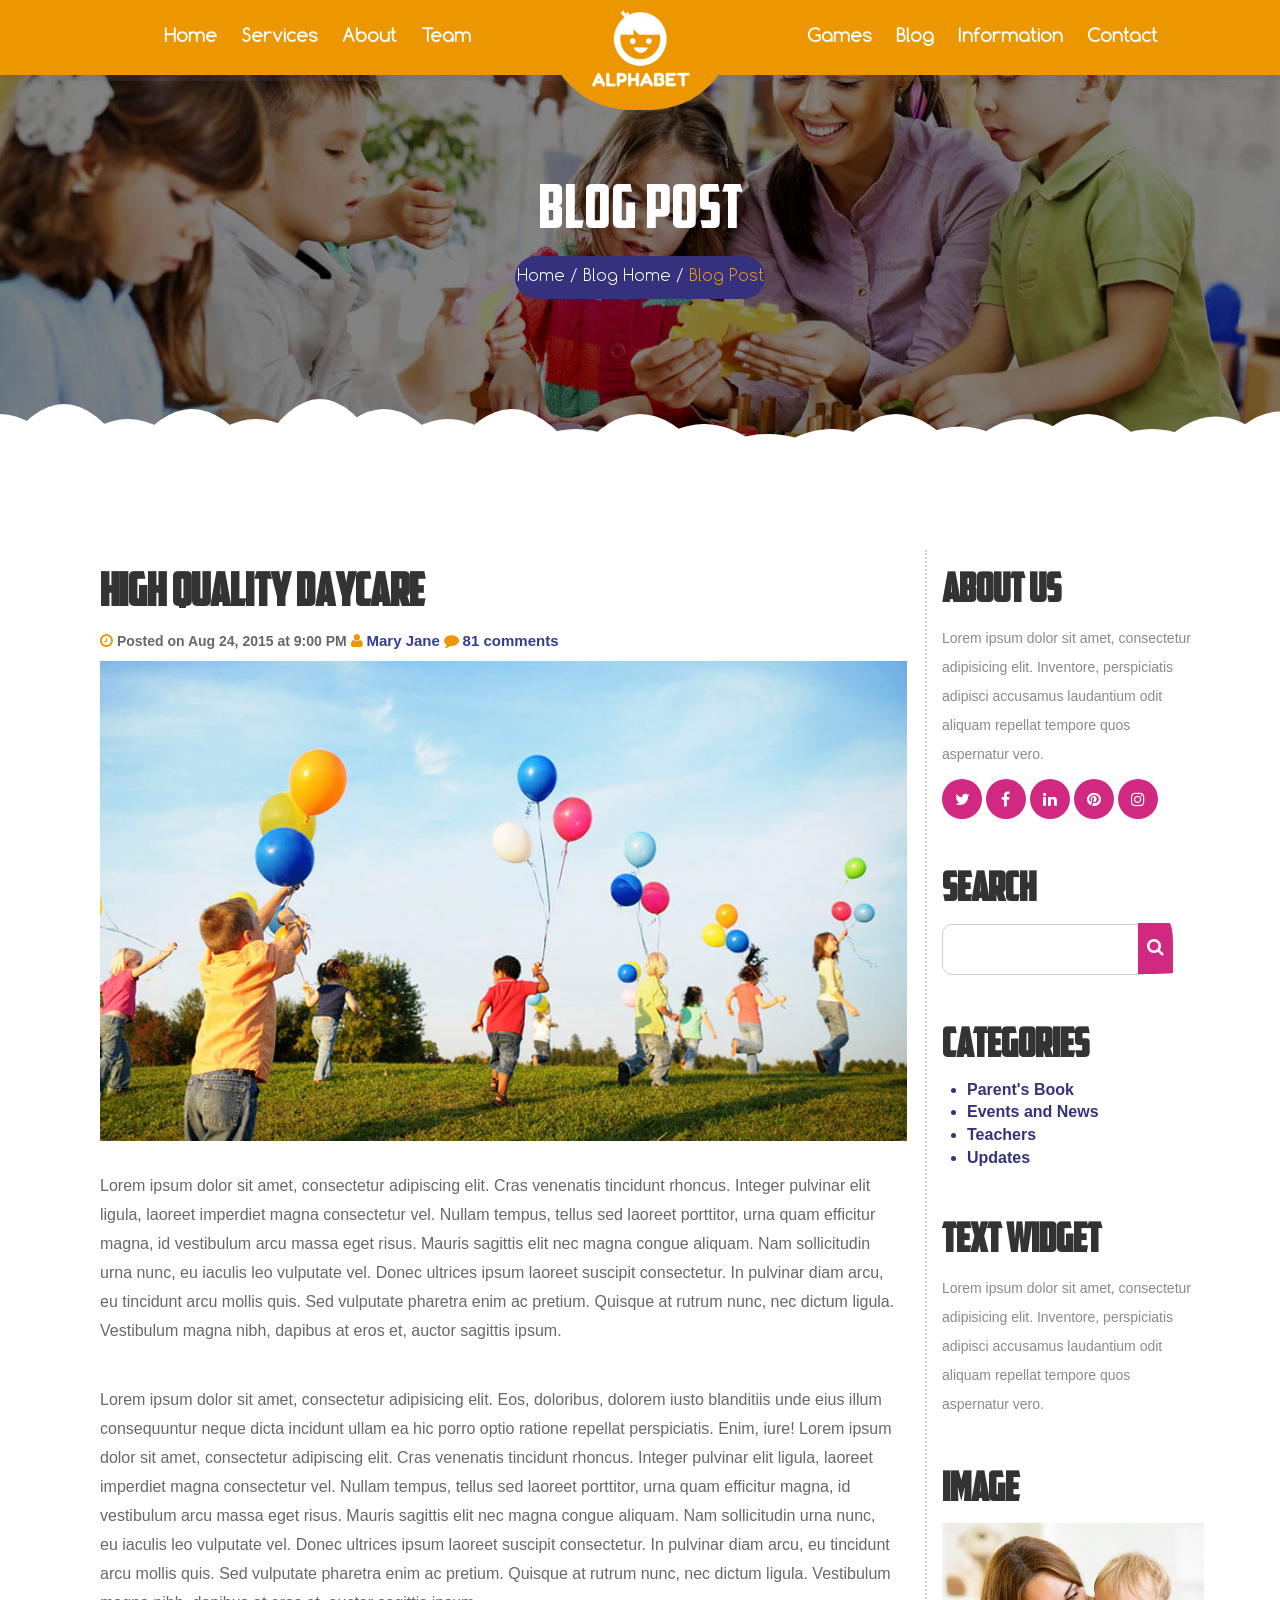
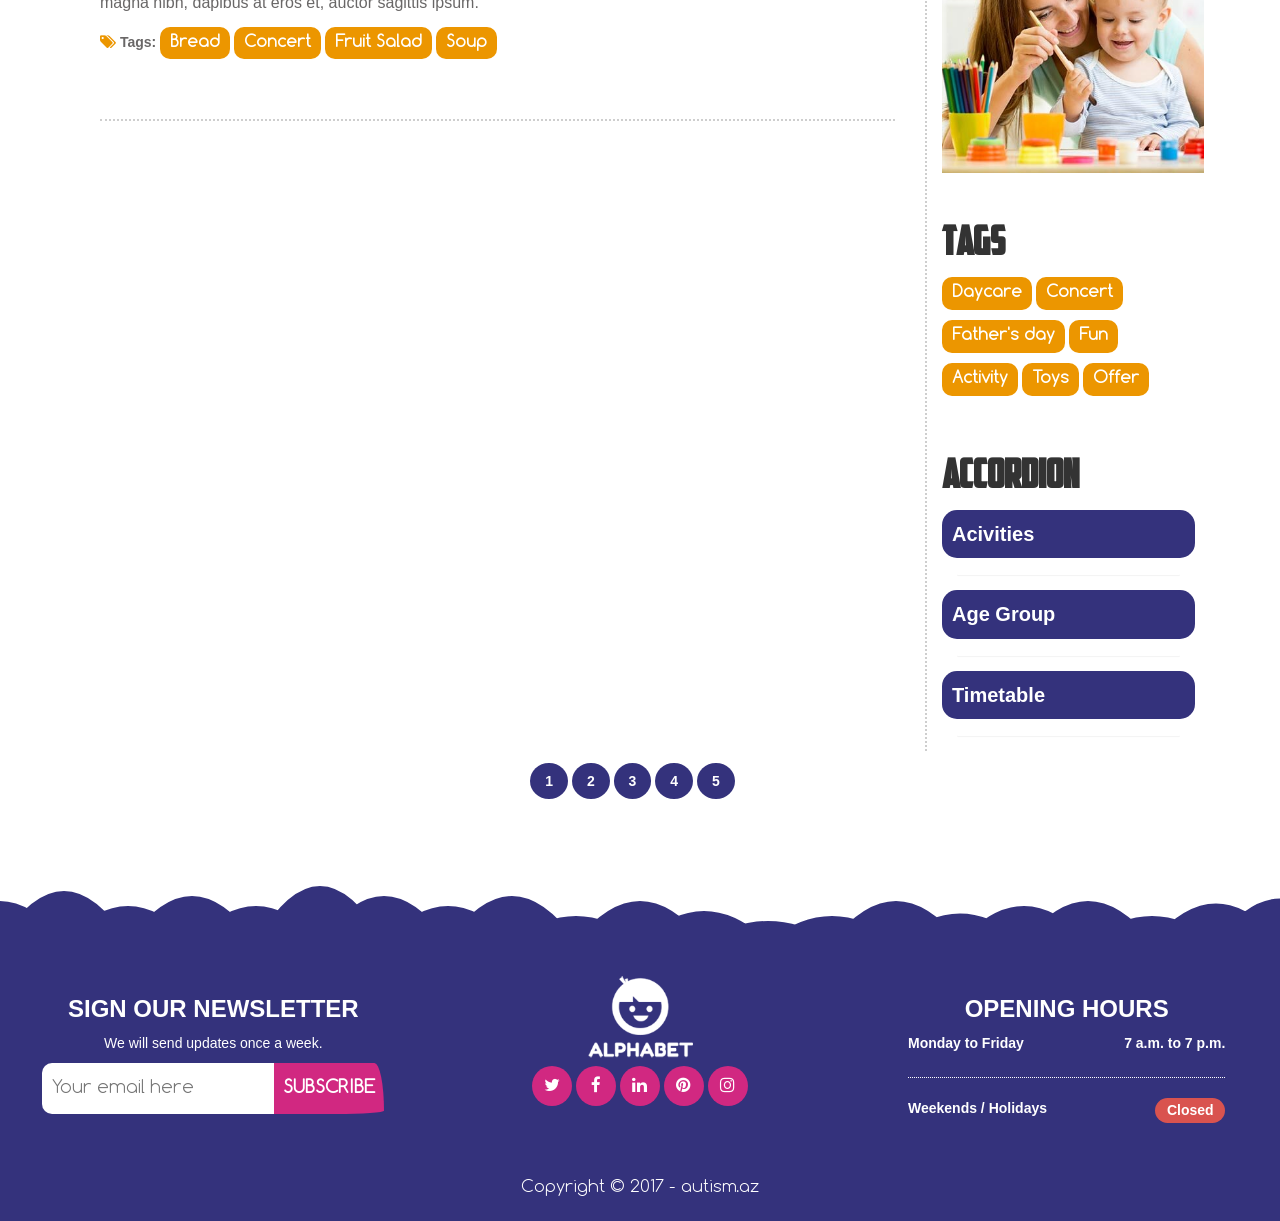
==== blogpost.html @ 1d31acf5 "1/8/2017 01:46" ====
<!DOCTYPE html>
<html>
<head>
	<meta charset="utf-8">
	<meta name="viewport" content="width=device-width, user-scalable=no, initial-scale=1.0">
	<title>Autism.az</title>


	<link rel="stylesheet" href="assets/vendor/bootstrap/css/bootstrap.css">
	<link rel="stylesheet" href="assets/vendor/awesome/css/font-awesome.css">
	<link rel="stylesheet" href="assets/css/style.css">
	<link rel="stylesheet" href="assets/css/bloghome.css">
	<link rel="stylesheet" href="assets/css/blogpost.css">
	<script src="assets/vendor/js/jquery-3.1.0.js"></script>
</head>
<body>
<div class="container-fluid">
	<div class="row">
		<section id="menu" class="col-md-12 col-sm-12 col-xs-12">
			<div class="container text-center">
				<ul class="float-left col-md-5">
					<li class="row">
						<li><a href="index.html">Home</a></li>
						<li><a href="#autism">Services</a></li>
						<li><a href="#about">About</a></li>
						<li><a href="#team">Team</a></li>
					</li>
				</ul>

				<div class="logo col-md-2 col-sm-2 col-xs-2 text-center">
					<div class="row">
						<img src="assets/images/logo2.png">
					</div>
				</div>

				<ul class="float-right col-md-5">
					<li class="row">
						<li><a href="#games">Games</a></li>
						<li><a href="#blog">Blog</a></li>
						<li><a href="#info">Information</a></li>
						<li><a href="#contact">Contact</a></li>
					</li>
				</ul>
				<i class="fa fa-bars"></i>
			</div>
			<div class="phoneMenu col-md-10 col-md-offset-1">
					<ul class="col-md-12">
						<li><a href="index.html">Home</a></li>
						<li><a href="#autism">Services</a></li>
						<li><a href="#about">About</a></li>
						<li><a href="#team">Team</a></li>
						<li><a href="#games">Games</a></li>
						<li><a href="#blog">Blog</a></li>
						<li><a href="#info">Information</a></li>
						<li><a href="#contact">Contact</a></li>
					</ul>
			</div>
		</section>


		<section id="banner" class="col-md-12 col-xs-12 col-sm-12">
			<div class="container">
				<h1>BLOG POST</h1>
				<div class="pages">
					<a href="">Home</a>
					<span> / </span>
					<a href="">Blog Home</a>
					<span> / </span>
					<p>Blog Post</p>
				</div>
			</div>
			<div class="row">
					<svg id="deco" xmlns="http://www.w3.org/2000/svg" version="1.1" width="100%" height="100" viewBox="0 0 100 100" preserveAspectRatio="none">
			            <path d="M-5 100 Q 0 20 5 100 Z
			               M0 100 Q 5 0 10 100
			               M5 100 Q 10 30 15 100
			               M10 100 Q 15 10 20 100
			               M15 100 Q 20 30 25 100
			               M20 100 Q 25 -10 30 100
			               M25 100 Q 30 10 35 100
			               M30 100 Q 35 30 40 100
			               M35 100 Q 40 10 45 100
			               M40 100 Q 45 50 50 100
			               M45 100 Q 50 20 55 100
			               M50 100 Q 55 40 60 100
			               M55 100 Q 60 60 65 100
			               M60 100 Q 65 50 70 100
			               M65 100 Q 70 20 75 100
			               M70 100 Q 75 45 80 100
			               M75 100 Q 80 30 85 100
			               M80 100 Q 85 20 90 100
			               M85 100 Q 90 50 95 100
			               M90 100 Q 95 25 100 100
			               M95 100 Q 100 15 105 100 Z">
			            </path>
			         </svg>
				</div>
		</section>

		<section id="blogs" class="col-md-12 col-sm-12 col-xs-12">
			<div class="container">
				<div class="col-md-9">

					<div class="col-md-12">
						<div class="blog">
							<h2>High Quality Daycare</h2>
							<i class="fa fa-clock-o"></i>
							<p>Posted on Aug 24, 2015 at 9:00 PM</p>

							<i class="fa fa-user"></i>
							<a href="" class="info"><b>Mary Jane</b></a>
											
							<i class="fa fa-comment"></i>
							<a href="" class="info"><b>81 comments</b></a>

							<img src="assets/images/content/bloghome/blogs/blogmain1.jpg" alt="">


							<p class="text">
									Lorem ipsum dolor sit amet, consectetur adipiscing elit. Cras venenatis tincidunt rhoncus. Integer pulvinar elit ligula, laoreet imperdiet magna consectetur vel. Nullam tempus, tellus sed laoreet porttitor, urna quam efficitur magna, id vestibulum arcu massa eget risus. Mauris sagittis elit nec magna congue aliquam. Nam sollicitudin urna nunc, eu iaculis leo vulputate vel. Donec ultrices ipsum laoreet suscipit consectetur. In pulvinar diam arcu, eu tincidunt arcu mollis quis. Sed vulputate pharetra enim ac pretium. Quisque at rutrum nunc, nec dictum ligula. Vestibulum magna nibh, dapibus at eros et, auctor sagittis ipsum.
							</p>


							<p class="text">Lorem ipsum dolor sit amet, consectetur adipisicing elit. Eos, doloribus, dolorem iusto blanditiis unde eius illum consequuntur neque dicta incidunt ullam ea hic porro optio ratione repellat perspiciatis. Enim, iure!

							Lorem ipsum dolor sit amet, consectetur adipiscing elit. Cras venenatis tincidunt rhoncus. Integer pulvinar elit ligula, laoreet imperdiet magna consectetur vel. Nullam tempus, tellus sed laoreet porttitor, urna quam efficitur magna, id vestibulum arcu massa eget risus. Mauris sagittis elit nec magna congue aliquam. Nam sollicitudin urna nunc, eu iaculis leo vulputate vel. Donec ultrices ipsum laoreet suscipit consectetur. In pulvinar diam arcu, eu tincidunt arcu mollis quis. Sed vulputate pharetra enim ac pretium. Quisque at rutrum nunc, nec dictum ligula. Vestibulum magna nibh, dapibus at eros et, auctor sagittis ipsum.</p>


							<i class="fa fa-tags"></i>
							<p>Tags:</p>

							<p class="tag">Bread</p>
							<p class="tag">Concert</p>
							<p class="tag">Fruit Salad</p>
							<p class="tag">Soup</p>
						</div>
					</div>
					
				</div>
				<div class="col-md-3">
					<div class="about">
						<h2>About us</h2>
						<p class="text">
							Lorem ipsum dolor sit amet, consectetur adipisicing elit. Inventore, perspiciatis adipisci accusamus laudantium odit aliquam repellat tempore quos aspernatur vero.
						</p>

						<i class="fa fa-twitter"></i>
		         		<i class="fa fa-facebook"></i>
		         		<i class="fa fa-linkedin"></i>
		         		<i class="fa fa-pinterest"></i>
		         		<i class="fa fa-instagram"></i>
					</div>


					<div class="search">
						<h2>Search</h2>
						<input type="text" class="textInput">
	         			<button class="subs"><b><i class="fa fa-search"></i></b></button>
					</div>


					<div class="categories">
						<h2>CATEGORIES</h2>
						<ul>
							<div class="row">
								<li>Parent's Book</li>
								<li>Events and News</li>
								<li>Teachers</li>
								<li>Updates</li>
							</div>
						</ul>
					</div>


					<div class="widget">
						<h2>TEXT WIDGET</h2>

						<p class="text">
							Lorem ipsum dolor sit amet, consectetur adipisicing elit. Inventore, perspiciatis adipisci accusamus laudantium odit aliquam repellat tempore quos aspernatur vero.
						</p>
					</div>


					<div class="image">
						<h2>IMAGE</h2>
						<img src="assets/images/content/bloghome/blogs/imgwidget.jpg" alt="">
					</div>


					<div class="tags">
						<h2>TAGS</h2>
						<p class="tag">Daycare</p>
						<p class="tag">Concert</p>
						<p class="tag">Father's day</p>
						<p class="tag">Fun</p>
						<p class="tag">Activity</p>
						<p class="tag">Toys</p>
						<p class="tag">Offer</p>
					</div>


					<div class="accordion">
						<h2>ACCORDION</h2>
						
						<div class="accordionItem">Acivities</div>
						<div class="panel">
							<p class="text">
								Fusce mollis imperdiet interdum donec eget metus auguen unc vel mauris ultricies, vest ibulum orci eget, viverra elit.
							</p>
						</div>


						<div class="accordionItem">Age Group</div>
						<div class="panel">
							<p class="text">
								Fusce mollis imperdiet interdum donec eget metus auguen unc vel mauris ultricies, vest ibulum orci eget, viverra elit.
							</p>
						</div>


						<div class="accordionItem">Timetable</div>
						<div class="panel">
							<p class="text">
								Fusce mollis imperdiet interdum donec eget metus auguen unc vel mauris ultricies, vest ibulum orci eget, viverra elit.
							</p>
						</div>
					</div>
				</div>
			</div>
		</section>

		<div class="pagination col-md-12 col-sm-12 col-xs-12">
			<span>1</span>
			<span>2</span>
			<span>3</span>
			<span>4</span>
			<span>5</span>
		</div>

		<section id="footer" class="col-md-12 col-sm-12 col-xs-12 text-center">
	         <div class="row">
		         	<svg id="deco-blog" xmlns="http://www.w3.org/2000/svg" version="1.1" width="100%" height="100" viewBox="0 0 100 100" preserveAspectRatio="none">
		            <path d="M-5 100 Q 0 20 5 100 Z
		               M0 100 Q 5 0 10 100
		               M5 100 Q 10 30 15 100
		               M10 100 Q 15 10 20 100
		               M15 100 Q 20 30 25 100
		               M20 100 Q 25 -10 30 100
		               M25 100 Q 30 10 35 100
		               M30 100 Q 35 30 40 100
		               M35 100 Q 40 10 45 100
		               M40 100 Q 45 50 50 100
		               M45 100 Q 50 20 55 100
		               M50 100 Q 55 40 60 100
		               M55 100 Q 60 60 65 100
		               M60 100 Q 65 50 70 100
		               M65 100 Q 70 20 75 100
		               M70 100 Q 75 45 80 100
		               M75 100 Q 80 30 85 100
		               M80 100 Q 85 20 90 100
		               M85 100 Q 90 50 95 100
		               M90 100 Q 95 25 100 100
		               M95 100 Q 100 15 105 100 Z">
		            </path>
		         </svg>
	         	<div class="email col-md-4 text-center">
	         		<h3>SIGN OUR NEWSLETTER</h3>
	         		<p>We will send updates once a week.</p>

	         		<input type="text" class="text" placeholder="Your email here">
	         		<button class="subs"><b>SUBSCRIBE</b></button>
	         	</div>
	         	<div class="sn col-md-4 text-center">
	         		<img src="assets/images/logo2.png" alt="">

	         		<br>

	         		<i class="fa fa-twitter"></i>
	         		<i class="fa fa-facebook"></i>
	         		<i class="fa fa-linkedin"></i>
	         		<i class="fa fa-pinterest"></i>
	         		<i class="fa fa-instagram"></i>
	         	</div>
	         	<div class="oh col-md-4 text-center">
	         		<h3>OPENING HOURS</h3>

	         		<div class="date">
	         			<p class="pull-left">Monday to Friday </p>
	         			<p class="pull-right">7 a.m. to 7 p.m.</p>
	         		</div>

					<br>

	         		<div class="date2">
	         			<p class="pull-left">Weekends / Holidays</p>
	         			<p class="pull-right closed">Closed</p>
	         		</div>
	         	</div>

	         	<span class="copyright">Copyright © 2017 - autism.az</span>
	        </div>
         </section>
	</div>
</div>
</body>
</html>
<script src="assets/js/slider.js"></script>
<script src="assets/js/menu.js"></script>
<script src="assets/js/accordion.js"></script>
---- assets/css/style.css ----
::selection{background:#EC9600;color:white}.heading{margin:auto;margin-top:70px;margin-bottom:70px;width:385px;height:115px;background:#D12881;border-radius:100%;box-sizing:border-box;color:white;text-align:center;display:block;transform:rotate(3deg)}.heading h2{margin:0;padding:0;display:inline-block;font-weight:800px;line-height:115px;font-size:46px;font-family:'American'}@media (max-width: 480px){.heading{width:270px;height:100px}.heading h2{margin-top:-10px;font-size:30px}}#menu{z-index:999;height:75px;background:#EC9600;box-shadow:6px 6px 0px rgba(103,102,102,0.2);position:fixed;font-weight:bold}#menu ul li{display:inline-block;font-size:18px;padding:0px 10px;margin:0;text-align:center;transition:all .2s ease}#menu ul li a{color:white;font-weight:600px;line-height:75px;font-family:'Comfortaa'}#menu ul li a:hover{text-decoration:none}#menu ul li:hover{background:#D12881;cursor:pointer}#menu .fa-bars{display:none;color:white;font-size:40px;padding-top:20px}#menu .float-left{float:left}#menu .float-right{float:right}#menu .phoneMenu{background:#EC9600;border-radius:20px;color:white;height:400px;overflow:auto;display:none}#menu .phoneMenu li{width:100%;text-align:center}#menu .logo{height:110px;border-radius:0px 0px 85px 85px;background:#EC9600;transition:all .2s ease}#menu .logo img{height:105px;padding:10px}#menu .logo:hover{background:#D12881;cursor:pointer}@media (max-width: 995px){#menu .logo{border-radius:0px 0px 0px 0px;float:left;background:none}#menu .logo img{height:85px}#menu .logo:hover{background:none}#menu .float-left,#menu .float-right{display:none}#menu .fa-bars{display:block;float:right;cursor:pointer}}#slider{height:650px;background:skyblue;transition:all .4s ease}#slider .slideImg{position:absolute;z-index:998}#slider .sun,#slider .bee{top:140px;left:500px}#slider .star,#slider .flower{top:440px;left:100px}#slider .bg{height:650px;width:100%;position:absolute;z-index:990}#slider .header-text{position:absolute;top:220px;box-shadow:3px 3px 0px rgba(103,102,102,0.1);left:100px;background:white;z-index:998;padding:20px;border-radius:225px 45px 325px 75px/15px 125px 35px 155px;border:3px solid #EC9600}#slider .header-text h1{font-size:60px;color:#34327C;font-weight:800;font-family:'American'}#slider .header-text .text{width:470px;height:auto;color:#9C9A9A;font-family:'Comfortaa';font-size:20px}#slider .header-text .contact{width:130px;color:white;margin:auto;cursor:pointer;border-radius:355px 45px 225px 75px/15px 225px 15px 255px;font-family:'Comfortaa';border:none;background:#D12881;font-size:20px;padding:10px;transition:all .2s ease}#slider .header-text .contact:hover{background:#EC9600}#slider .button{position:relative;z-index:998;height:40px;width:40px;border-radius:100%;background:white;color:#BBBBBB;font-size:25px;padding-top:3px;text-align:center;display:inline-block;margin:325px 10px}#slider .button:hover{color:black}#slider .circleset{position:relative;z-index:997}#slider .circleset .circle{width:15px;margin-top:610px;height:15px;background:white;border-radius:100%;display:inline-block}@media (max-width: 995px) and (min-width: 670px){#slider{height:500px}#slider .bg{height:500px}#slider .sun,#slider .bee,#slider .star,#slider .flower{opacity:0;height:0;width:0}#slider .button{margin-top:270px}#slider .circleset .circle{margin-top:470px}#slider .header-text{top:120px;left:50px}#slider .header-text h1{font-size:45px}#slider .header-text .text{font-size:16px}}@media (max-width: 995px) and (min-width: 480px){#slider{height:400px}#slider .bg{height:400px}#slider .sun,#slider .bee,#slider .star,#slider .flower{opacity:0;height:0;width:0}#slider .button{margin-top:210px}#slider .circleset .circle{margin-top:360px}#slider .header-text{top:120px;left:50px;padding:10px;width:80%;margin-top:100px;margin-left:15px}#slider .header-text h1{font-size:45px}#slider .header-text .text{display:none}#slider .header-text .contact{display:none}}@media (max-width: 480px){#slider{height:300px}#slider .bg{height:300px}#slider .sun,#slider .bee,#slider .star,#slider .flower{opacity:0;height:0;width:0}#slider .button{margin-top:155px}#slider .circleset .circle{margin-top:260px}#slider .header-text{left:50px;padding:none;width:80%;margin-top:-30px;height:50px}#slider .header-text h1{font-size:20px;margin-top:-7px}#slider .header-text .text{display:none}#slider .header-text .contact{display:none}}#autism{background:#F3F0CF}#autism .col-md-7 h3{font-family:'American';font-size:46px}#autism .col-md-7 p{font-family:'Comfortaa';font-size:16px;color:#7E6767}#autism img{max-height:400px}#autism .autism2{margin-top:20px;margin-bottom:100px}#autism .autism2 .content{border-radius:10px;background:white;transition:all .6s ease}#autism .autism2 .content:hover{transform:translateY(-20px);box-shadow:6px 6px 0px rgba(103,102,102,0.2)}#autism .autism2 .content:hover .heading2{background:#EC9600}#autism .autism2 .content img{box-shadow:6px 6px 0px rgba(103,102,102,0.2);max-height:300px;margin:auto}#autism .autism2 .content .heading2{height:65px;max-width:200px;color:white;text-align:center;font-family:'American';font-size:35px;border-radius:15px;background:#34327C;line-height:65px;margin:auto;transition:all .4s ease}#autism .autism2 .content .text{color:#7E6767;font-size:16px;font-family:'Comfortaa';padding:15px 15px;transition:all .4s ease}@media (max-width: 995px){#autism .col-md-5 img{margin:auto}}#visit{background:#59B2DC;overflow:hidden}#visit img{margin-top:55px;z-index:9;position:relative}#visit .col-md-5{z-index:9;background:white;border-radius:15px;box-shadow:6px 6px 0px rgba(103,102,102,0.2);padding:30px;margin-top:90px;margin-bottom:90px}#visit .col-md-5 h2{font-family:'American';font-size:46px}#visit .col-md-5 .text{color:#7E6767;font-size:16px;font-family:'Comfortaa'}#visit .col-md-5 .contactButton{color:white;border-radius:355px 45px 225px 75px/15px 225px 15px 255px;font-family:'Comfortaa';border:none;background:#D12881;font-size:20px;padding:10px;transition:all .2s ease}#visit .col-md-5 .contactButton:hover{background:#EC9600}#visit .cloudSet{transform:translateX(-1000px);animation:cloud 60s linear 0s infinite normal;z-index:5}#visit .cloudSet .cloud{width:150px;z-index:0}#visit .cloudSet .cloud img{height:150px;position:absolute;z-index:0}@keyframes cloud{100%{transform:translateX(1000px)}}@media (max-width: 995px){#visit img{display:none}}#about{margin-bottom:120px}#about .button{background:#D12881;color:white;font-size:35px;margin-top:120px;display:inline-block;min-width:55px;z-index:99;transition:all .2s ease}#about .button:hover{background:#EC9600;cursor:pointer}#about .prev{float:left;margin-left:-17px;border-radius:0px 50px 50px 0px;box-shadow:6px 6px 0px rgba(103,102,102,0.2)}#about .next{float:right;z-index:90;margin-right:-17px;border-radius:50px 0px 0px 50px;box-shadow:6px 6px 0px rgba(103,102,102,0.2)}#about .col-md-7 h3{font-family:'American';font-size:46px}#about .col-md-7 p{font-family:'Comfortaa';font-size:16px;color:#7E6767}#about .col-md-5{background:url("../images/content/aboutBg.png")}#about .col-md-5 img{max-height:380px;border-radius:100%;border:10px solid #34327C;margin:auto;margin-top:30px;overflow:hidden}#about .col-md-5 .circle{width:12px;height:12px;border-radius:100%;background:#D12881;border:2px solid #CECECE;display:inline-block;margin-top:10px;transition:all .3s ease}#about .col-md-5 .circle:hover{transform:scale(1.3);cursor:pointer;border:none}#about .features i{color:#D12881;font-size:70px;transition:all .3s ease}#about .features i:hover{color:#EC9600}#about .features h3{font-family:'American';font-size:30px}#about .features .text{color:#696767;font-size:16px}#about .parents{margin-top:50px;background:url("../images/content/paperBg.png");border-radius:50px;border:2px dashed #CECECE;height:500px;z-index:97}#about .parents h3{font-family:'American';font-size:46px;margin-top:30px}#about .parents .pull-right{margin-top:-327px}#about .parents .col-md-6{z-index:89}#about .parents .col-md-6 .col-md-10 img{margin-top:20px;display:inline-block;height:140px;border-radius:100%;box-shadow:6px 6px 0px rgba(103,102,102,0.2)}#about .parents .col-md-6 .col-md-10 p{margin-top:20px;font-family:'Comfortaa';font-size:16px;color:#7E6767}#about .parents .col-md-6 .col-md-10 i,#about .parents .col-md-6 .col-md-10 span{color:#4B498A;margin-top:10px}@media (max-width: 995px){#about .col-md-5{background:none}}#team{background:#F3F0CF}#team .staff img{border-radius:225px 45px 325px 75px/15px 125px 35px 155px;box-shadow:6px 6px 0px rgba(103,102,102,0.2);max-height:340px}#team .staff h2{margin-top:-10px;font-family:'American';font-size:45px;font-weight:600}#team .staff .text{color:#7A6767;line-height:29px;font-family:'Comfortaa';font-size:16px}#team .team{margin-top:40px}#team .mate{display:inline-block}#team .mate:hover .mateFrame{border:10px solid #34327C}#team .mate:hover .heading2{background:#34327C}#team .col-md-12{margin-bottom:90px;border-radius:20px;background:white}#team .col-md-12 .mateFrame{width:230px;height:230px;margin-bottom:35px;margin-top:40px;margin-left:50px;display:inline-block;background:white;border:10px solid #EC9600;border-radius:100%;overflow:hidden;transition:all .3s ease;box-shadow:6px 6px 0px rgba(103,102,102,0.2)}#team .col-md-12 .mateFrame img{height:auto;padding:10px;border-radius:100%}#team .col-md-12 .heading2{display:inline-block;border-radius:15px;background:#EC9600;color:white;padding:10px 10px;position:absolute;margin-top:-108px;margin-left:-40px;z-index:900;transition:all .3s ease}#team .col-md-12 .heading2 p{display:inline-block;font-size:24px;font-family:'American'}#team .col-md-12 .heading2 span{display:block;margin-top:-15px}@media (max-width: 995px){#team .staff .col-md-7{margin-top:50px}#team .col-md-12 .mateFrame{margin-left:0}}#activities{margin-bottom:100px;background-image:url("../images/content/activityBg.png");background-position:center left,center right;background-repeat:no-repeat}#activities .activityPanel{background:#F3F0CF;border-radius:20px}#activities .activityPanel img{height:410px;height:410px;margin:30px;margin-left:15px;border-radius:100%;box-shadow:6px 6px 0px rgba(103,102,102,0.2)}#activities .activityPanel h2{font-weight:600;font-family:'American';font-size:50px}#games{background:#F3F0CF}#games .img{width:335px;display:inline-block;border-radius:100%;border:none;overflow:hidden;transition:all .2s ease;cursor:pointer}#games .img img{max-height:335px;border:10px solid transparent}#games .img img:hover{border:10px solid #34327C}#blog{background:url("../images/content/bbg.png") center repeat-x}#blog .blog-panel{background:#F3F0CF;border-radius:30px;margin-bottom:100px}#blog .blog-panel .button{background:#D12881;position:absolute;color:white;font-size:35px;margin-top:350px;display:inline-block;min-width:55px;z-index:99;transition:all .2s ease}#blog .blog-panel .button:hover{background:#EC9600;cursor:pointer}#blog .blog-panel .prev{left:0;border-radius:0px 50px 50px 0px;box-shadow:6px 6px 0px rgba(103,102,102,0.2)}#blog .blog-panel .next{right:0;z-index:90;border-radius:50px 0px 0px 50px;box-shadow:6px 6px 0px rgba(103,102,102,0.2)}#blog .blog-panel .circle{width:12px;height:12px;border-radius:100%;margin-bottom:40px;background:#D12881;border:2px solid #CECECE;display:inline-block;transition:all .3s ease}#blog .blog-panel .circle:hover{transform:scale(1.3);cursor:pointer;border:none}#blog .blog-panel .bPanel{height:560px;margin-top:30px;margin-bottom:50px;padding:30px}#blog .blog-panel .bPanel .bCard{height:560px;border-radius:30px;overflow:hidden;background:white}#blog .blog-panel .bPanel .bCard img{height:185px}#blog .blog-panel .bPanel .bCard .bText{text-align:center}#blog .blog-panel .bPanel .bCard .bText h3{font-family:'American';color:#34327C;text-decoration:none;font-size:35px;font-weight:600}#blog .blog-panel .bPanel .bCard .bText h3:hover{text-decoration:none;color:#D12881}#blog .blog-panel .bPanel .bCard .bText .fa{color:#EC9600;font-size:15px}#blog .blog-panel .bPanel .bCard .bText .info{font-size:15px;text-decoration:none;transition:all .3s ease}#blog .blog-panel .bPanel .bCard .bText .info:hover{color:#D12881}#blog .blog-panel .bPanel .bCard .bText span{color:#858383;font-family:'Comfortaa';font-size:15px}#blog .blog-panel .bPanel .bCard .bText p{padding:17px;color:#7A7878;font-family:'Comfortaa';font-size:16px}#blog .blog-panel .bPanel .bCard .contact{width:111px;color:white;margin:auto;cursor:pointer;border-radius:355px 45px 225px 75px/15px 225px 15px 255px;font-family:'Comfortaa';border:none;background:#D12881;font-size:17px;padding:10px;transition:all .2s ease}#blog .blog-panel .bPanel .bCard .contact:hover{background:#EC9600}@media (max-width: 995px){#blog .bCard{position:relative}}#info{background:url("../images/content/info.jpg") fixed;background-size:cover;border-top:10px solid #34327C;border-bottom:10px solid #34327C}#info .infoPanel{background:white;margin-top:90px;margin-bottom:90px;border-radius:15px;box-shadow:6px 6px 0px rgba(103,102,102,0.2);padding:30px;float:right}#info .infoPanel h2{font-family:'American';font-size:46px}#info .infoPanel .text{color:#7E6767;font-size:16px;font-family:'Comfortaa'}#info .infoPanel .contact{color:white;width:130px;margin:auto;border-radius:355px 45px 225px 75px/15px 225px 15px 255px;font-family:'Comfortaa';border:none;background:#D12881;font-size:17px;cursor:pointer;padding:10px;margin-top:24px;transition:all .2s ease}#info .infoPanel .contact:hover{background:#EC9600}#contact{background:#F3F0CF;padding-bottom:70px}#contact h3{font-size:40px;font-family:'American';font-weight:600;margin-bottom:10px}#contact .col-md-5 a{font-size:18px;font-family:'Comfortaa';color:#34327C;display:inline-block;margin-bottom:10px;text-decoration:none}#contact .col-md-5 .phone{font-size:18px;font-family:'Comfortaa';display:inline-block;margin-left:10px}#contact .col-md-5 .phone i{color:#34327C}#contact .col-md-5 p{margin-bottom:15px}#contact .col-md-5 iframe{width:385px;height:340px;border:none;border-radius:30px}#contact .col-md-7 .text{width:100%;margin-top:10px;height:50px;border-radius:10px;box-shadow:6px 6px 0px rgba(103,102,102,0.2);border:none;font-family:'Comfortaa';font-size:16px;padding:20px}#contact .col-md-7 textarea{width:100%;margin-top:10px;border-radius:10px;box-shadow:6px 6px 0px rgba(103,102,102,0.2);border:none;font-family:'Comfortaa';font-size:16px;padding:20px}#contact .col-md-7 .send{color:white;width:130px;margin:auto;border-radius:355px 45px 225px 75px/15px 225px 15px 255px;font-family:'Comfortaa';border:none;float:left;background:#D12881;font-size:17px;cursor:pointer;padding:10px;margin-top:10px;transition:all .2s ease}#contact .col-md-7 .send:hover{background:#EC9600}@media (max-width: 995px){#contact .col-md-5 iframe{width:100%;border-radius:none}}#footer{background:#34327C}#footer .copyright{color:white;font-size:17px;font-family:'Comfortaa';padding-bottom:20px;display:block}#footer .col-md-4{height:200px;margin-top:30px}#footer .email{color:white}#footer .email h3{font-weight:600}#footer .email .text{width:60%;border-radius:10px 0px 0px 10px;padding:10px;font-size:18px;font-family:'Comfortaa';height:51px;border:none;z-index:2}#footer .email .subs{border-radius:355px 45px 225px 75px/0px 225px 15px 0;background:#D12881;color:white;border:none;z-index:-1;height:51px;font-size:18px;padding:9px;margin-left:-10px;font-family:'Comfortaa'}#footer .email .subs:hover{background:#EC9600}#footer .sn img{height:90px}#footer .sn i{width:40px;height:40px;border-radius:100%;background:#D12881;color:white;padding:10px;font-size:17px;transition:all .4s ease}#footer .sn i:hover{background:#EC9600;cursor:pointer}#footer .oh h3{font-weight:600;color:white}#footer .oh .date{color:white;height:45px;border-bottom:1px dotted white;width:80%;margin-left:10%}#footer .oh .date p{font-weight:600;display:inline-block}#footer .oh .date2{color:white;width:80%;margin-left:10%}#footer .oh .date2 p{font-weight:600;display:inline-block}#footer .oh .date2 .closed{width:70px;height:25px;border-radius:15px;padding:2px;background:#D9534F}@font-face{font-family:'American';src:url("../vendor/fonts/AmericanCaptain.eot");src:url("../vendor/fonts/AmericanCaptain.eot?#iefix") format("embedded-opentype"),url("../vendor/fonts/AmericanCaptain.woff") format("woff"),url("../vendor/fonts/AmericanCaptain.ttf") format("truetype");font-weight:normal;font-style:normal}@font-face{font-family:'Comfortaa';src:url("../vendor/fonts/Comfortaa-Light.eot");src:url("../vendor/fonts/Comfortaa-Light.eot?#iefix") format("embedded-opentype"),url("../vendor/fonts/Comfortaa-Light.woff") format("woff"),url("../vendor/fonts/Comfortaa-Light.ttf") format("truetype");font-weight:300;font-style:normal}#deco-clouds{fill:#34327C;background:#F3F0CF;border:none}@media (max-width: 995px){svg{display:none}}
/*# sourceMappingURL=style.css.map */
---- assets/css/bloghome.css ----
#banner{background:url("../images/content/bloghome/banner.jpg");background-size:cover;height:450px}#banner h1{font-weight:600px;color:white;text-align:center;font-family:'American';margin-top:180px;font-size:60px}#banner .pages{text-align:center;background:#34327C;font-family:'Comfortaa';max-width:250px;border-radius:25px;margin:auto;font-size:16px}#banner .pages a{display:inline-block;padding-top:10px;color:white;transition:all .4s ease}#banner .pages a:hover{color:#C72C7E;text-decoration:none}#banner .pages p{display:inline-block;color:#EC921F}#banner .pages span{color:white}#banner #deco{fill:white;background:transparent;border:none;margin-top:55px}#blogs .col-md-9{margin-top:100px}#blogs .col-md-9 .col-md-12:first-child{margin-top:0}#blogs .col-md-9 .col-md-12:last-child{border-bottom:none}#blogs .col-md-9 .col-md-12{border-bottom:2px dotted #CECECE;margin-top:50px}#blogs .col-md-9 .effect{background:#D12881;overflow:hidden}#blogs .col-md-9 .effect img{transition:opacity .7s , transform 2.5s}#blogs .col-md-9 img{height:355px}#blogs .col-md-9 .icon{border-radius:0px 0px 50px 0px;max-width:130px;background:#EC9600;color:white;text-align:center;padding:20px;position:absolute;left:15px;top:0}#blogs .col-md-9 .icon i{color:white;font-size:45px}#blogs .col-md-9 .icon p{margin-top:10px}#blogs .col-md-9 h2{font-family:'American';color:#34327C;font-size:50px;font-weight:600;transition:all .4s ease}#blogs .col-md-9 h2:hover{color:#D12881;cursor:pointer}#blogs .col-md-9 i{color:#EC9600;font-size:15px}#blogs .col-md-9 a{color:#343E90;text-decoration:none;transition:all .4s ease;font-size:15px}#blogs .col-md-9 a:hover{color:#D12881;text-decoration:none}#blogs .col-md-9 .text{color:#696767;font-size:16px;margin-top:30px;line-height:29px}#blogs .col-md-9 .contact{width:130px;color:white;margin:auto;cursor:pointer;border-radius:355px 45px 225px 75px/15px 225px 15px 255px;font-family:'Comfortaa';border:none;background:#D12881;font-size:18px;padding:10px;margin-bottom:50px;transition:all .2s ease}#blogs .col-md-9 .contact:hover{background:#EC9600}#blogs .col-md-3{border-left:2px dotted #CECECE;margin-top:100px}#blogs .col-md-3 h2{font-weight:600;font-family:'American';font-size:40px}#blogs .col-md-3 .text{color:#8B8A8A;line-height:29px}#blogs .col-md-3 .about i{width:40px;height:40px;border-radius:100%;background:#D12881;color:white;padding:12px;text-align:center;font-size:16px;transition:all .4s ease}#blogs .col-md-3 .about i:hover{background:#EC9600;cursor:pointer}#blogs .col-md-3 .search{margin-top:50px}#blogs .col-md-3 .search .textInput{width:80%;border-radius:10px 0px 0px 10px;padding:10px;font-family:'Comfortaa';height:51px;border:none;border:1px solid #CECECE;z-index:2}#blogs .col-md-3 .search .subs{border-radius:355px 45px 225px 75px/0px 225px 15px 0;background:#D12881;color:white;border:none;z-index:-1;height:51px;font-size:18px;padding:9px;margin-left:-10px;font-family:'Comfortaa'}#blogs .col-md-3 .search .subs:hover{background:#EC9600}#blogs .col-md-3 .categories{margin-top:50px}#blogs .col-md-3 .categories ul{font-size:16px;color:#34327C}#blogs .col-md-3 .categories ul li{transition:all .4s ease;font-weight:bold}#blogs .col-md-3 .categories ul li:hover{color:#D12881;cursor:pointer}#blogs .col-md-3 .widget{margin-top:50px}#blogs .col-md-3 .image{margin-top:50px}#blogs .col-md-3 .image img{max-height:250px}#blogs .col-md-3 .tags{margin-top:50px}#blogs .col-md-3 .tags .tag{background:#EC9600;color:white;font-weight:bold;font-family:'Comfortaa';font-size:16px;padding:5px 10px;display:inline-block;border-radius:10px;transition:all .3s ease}#blogs .col-md-3 .tags .tag:hover{background:#D12881;cursor:pointer}#blogs .col-md-3 .accordion{margin-top:50px}#blogs .col-md-3 .accordion .accordionItem{background:#34327C;color:white;font-size:20px;margin-top:10px;border-radius:15px;padding:10px;font-weight:bold;transition:all .4s ease}#blogs .col-md-3 .accordion .accordionItem:hover{background:#EC9600;cursor:pointer}#blogs .col-md-3 .accordion .panel{margin:15px}#blogs .col-md-3 .accordion .panel .text{display:none}.pagination{text-align:center;margin-bottom:50px}.pagination span{border-radius:100%;background:#34327C;color:white;font-weight:bold;padding:10px 15px;text-align:center}.pagination span:hover{background:#D12881;cursor:pointer}@media (max-width: 995px){#blogs .col-md-3{border-left:none}#blogs .col-md-9{border:none}#blogs .col-md-9 .icon{display:none}#blogs .col-md-9 .col-md-12{border:none;margin-bottom:100px}#blogs .col-md-9 .col-md-12 img{height:auto;display:block;vertical-align:middle;max-width:100%}}@media (max-width: 500px){#blogs .col-md-9 .col-md-12 h2{text-align:center}}#deco-blog{fill:#34327C;background:white;border:none}
/*# sourceMappingURL=bloghome.css.map */
---- assets/css/blogpost.css ----
#blogs .col-md-9 .blog{border-bottom:2px dotted #CECECE;padding-bottom:50px}#blogs .col-md-9 .blog h2{font-family:'American';font-weight:600;font-size:45px;color:#333333}#blogs .col-md-9 .blog p{font-weight:bold;display:inline-block;color:#696767}#blogs .col-md-9 .blog img{height:480px}#blogs .col-md-9 .blog .text{font-weight:normal}#blogs .col-md-9 .blog .tag{background:#EC9600;color:white;font-weight:bold;font-family:'Comfortaa';font-size:16px;padding:5px 10px;display:inline-block;border-radius:10px;transition:all .3s ease}#blogs .col-md-9 .blog .tag:hover{background:#D12881;cursor:pointer}
/*# sourceMappingURL=blogpost.css.map */
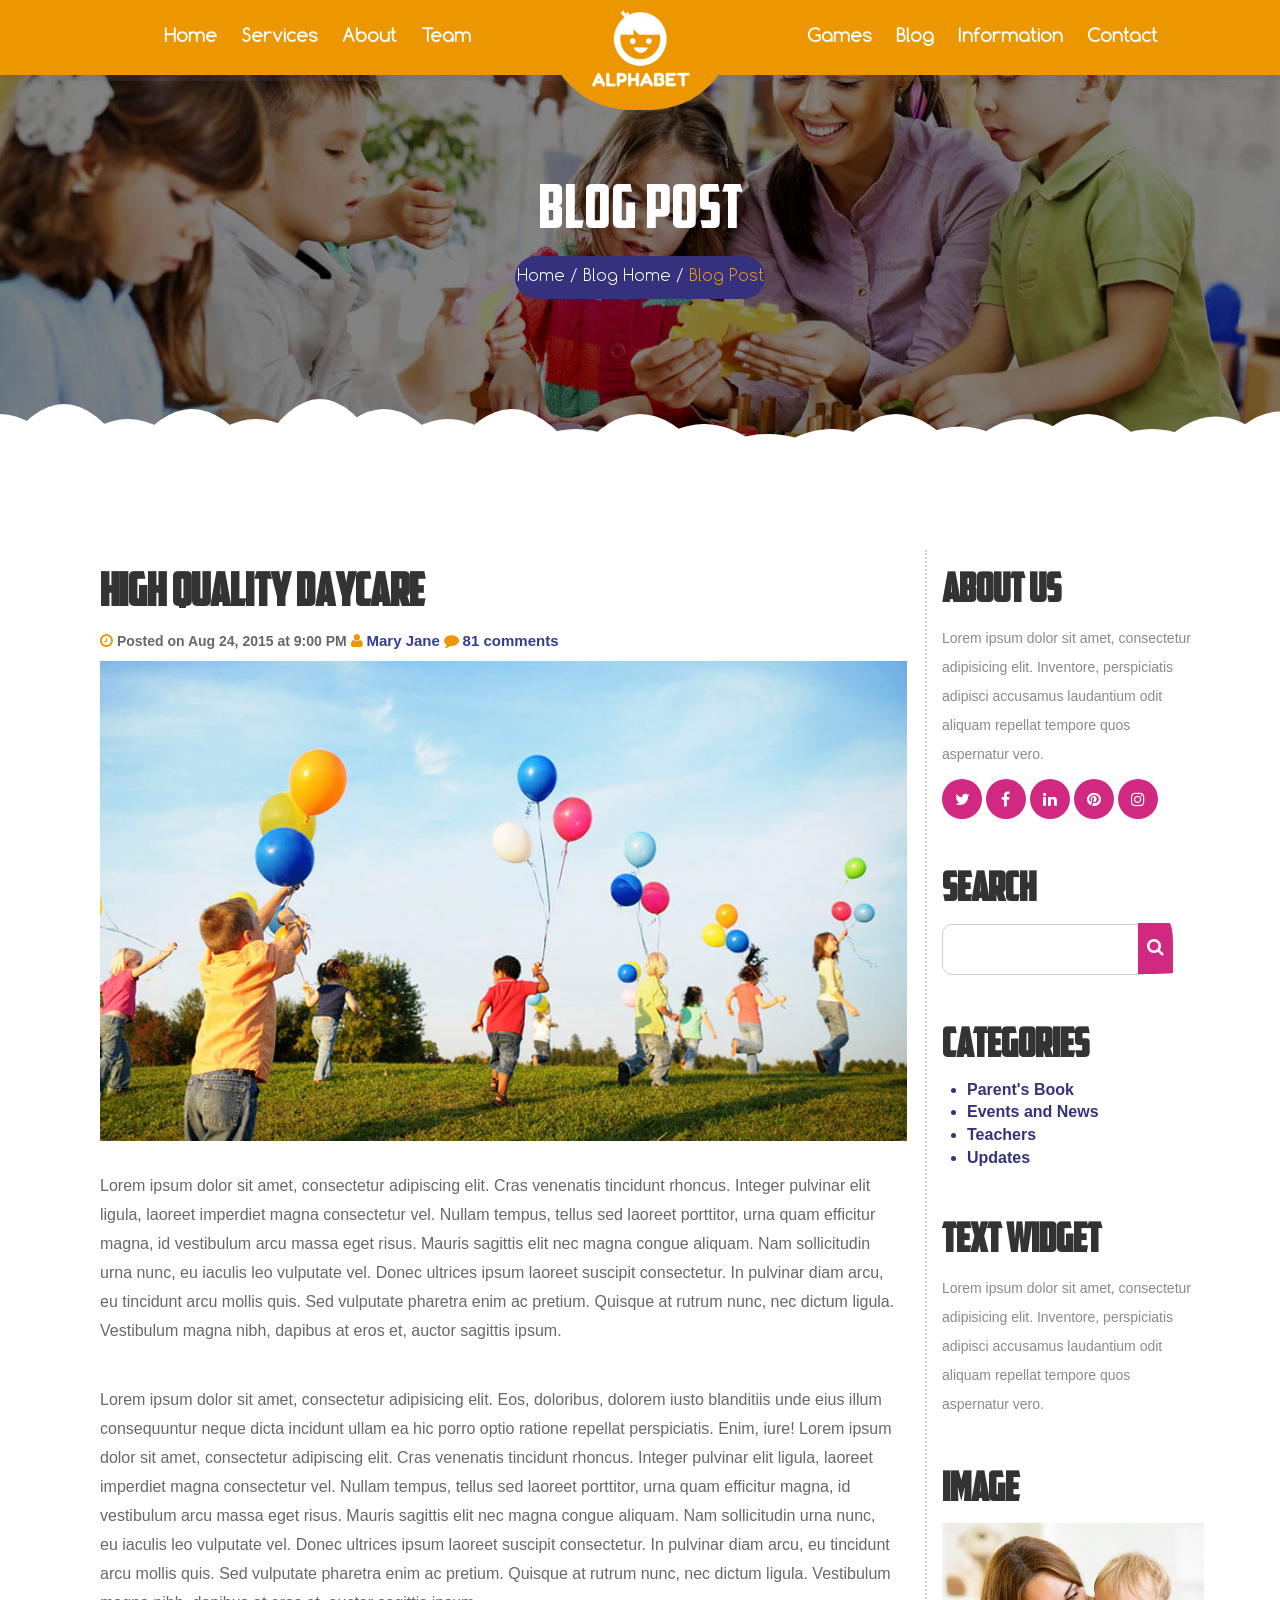
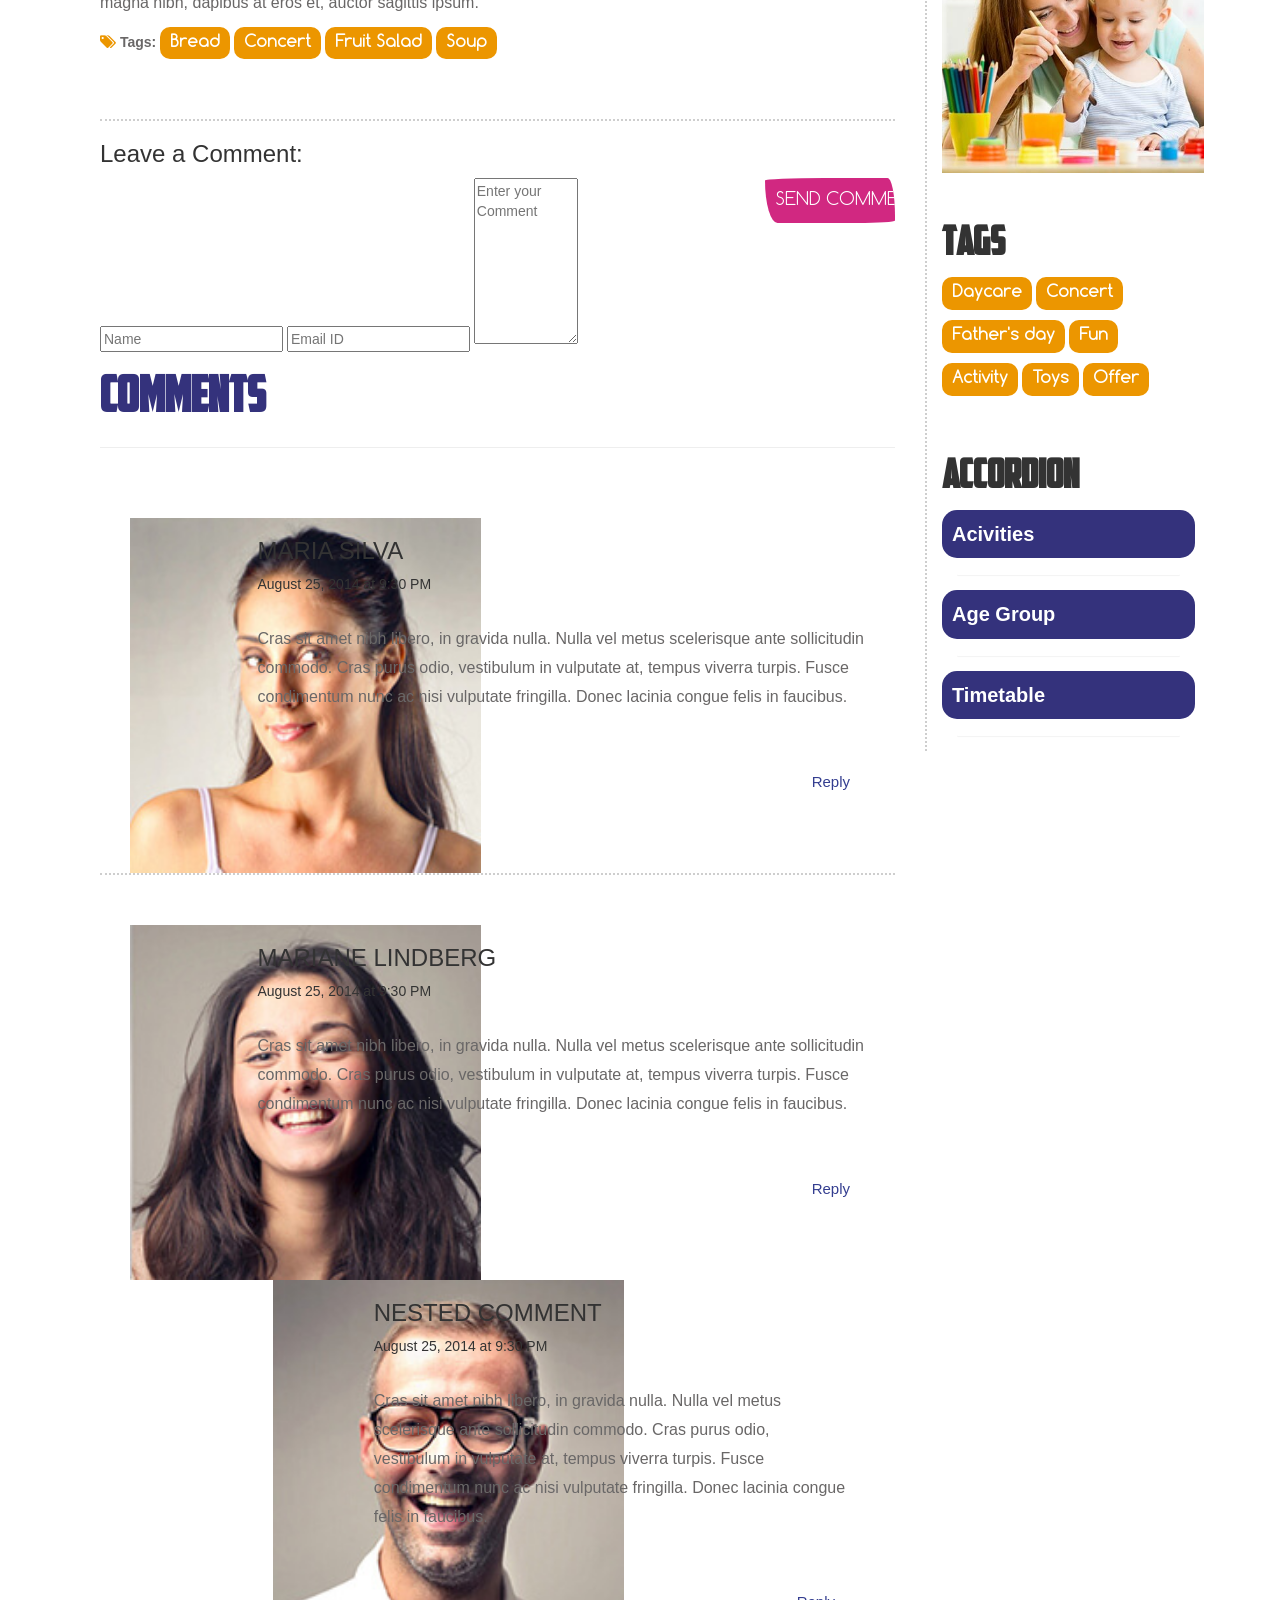
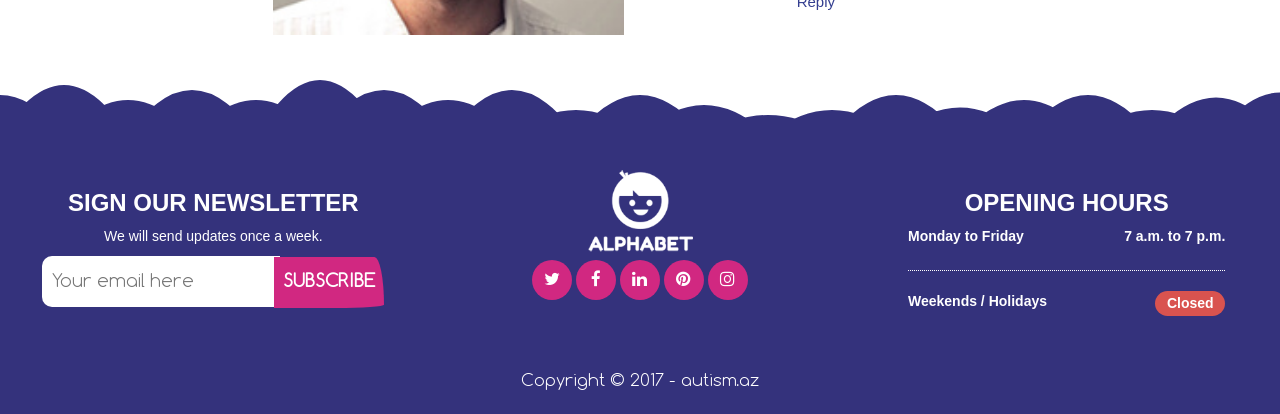
==== commit 5b0bfcaa: "1/8/2017 12:45" ====
--- a/blogpost.html
+++ b/blogpost.html
@@ -134,6 +134,79 @@
 							<p class="tag">Fruit Salad</p>
 							<p class="tag">Soup</p>
 						</div>
+
+
+						<div class="leaveComment">
+							<h3>Leave a Comment:</h3>
+							<form action="">
+								<input type="text" placeholder="Name">
+								<input type="text" placeholder="Email ID">
+								<textarea cols="10" rows="8" placeholder="Enter your Comment"></textarea>
+								<input type="submit" class="pull-right contact" value="SEND COMMENT">
+							</form>
+						</div>
+
+
+						<div class="comments">
+							<h2>COMMENTS</h2>
+							<hr>
+
+							<div class="commentBox col-md-12">
+								<div class="col-md-2">
+									<img src="assets/images/content/avatars/comment1.jpg" alt="">
+								</div>
+								
+								<div class="col-md-10">
+									<h3>MARIA SILVA</h3>
+									<p class="time">August 25, 2014 at 9:30 PM</p>
+									<p class="text">
+										Cras sit amet nibh libero, in gravida nulla. Nulla vel metus scelerisque ante sollicitudin commodo. Cras purus odio, vestibulum in vulputate at, tempus viverra turpis. Fusce condimentum nunc ac nisi vulputate fringilla. Donec lacinia congue felis in faucibus.
+									</p>
+
+									<div class="col-md-12">
+										<a href="" class="reply pull-right">Reply</a>
+									</div>
+								</div>
+							</div>
+
+
+
+							<div class="commentBox col-md-12 col-ms-12 col-xs-12">
+								<div class="col-md-2">
+									<img src="assets/images/content/avatars/comment2.jpg" alt="">
+								</div>
+								
+								<div class="col-md-10">
+									<h3>MARIANE LINDBERG</h3>
+									<p class="time">August 25, 2014 at 9:30 PM</p>
+									<p class="text">
+										Cras sit amet nibh libero, in gravida nulla. Nulla vel metus scelerisque ante sollicitudin commodo. Cras purus odio, vestibulum in vulputate at, tempus viverra turpis. Fusce condimentum nunc ac nisi vulputate fringilla. Donec lacinia congue felis in faucibus.
+									</p>
+
+									<div class="col-md-12">
+										<a href="" class="reply pull-right">Reply</a>
+									</div>
+								</div>
+
+								<div class="nestedComment col-md-10 col-md-offset-2 commentBox">
+									<div class="col-md-2">
+										<img src="assets/images/content/avatars/comment3.jpg" alt="">
+									</div>
+									
+									<div class="col-md-10">
+										<h3>NESTED COMMENT</h3>
+										<p class="time">August 25, 2014 at 9:30 PM</p>
+										<p class="text">
+											Cras sit amet nibh libero, in gravida nulla. Nulla vel metus scelerisque ante sollicitudin commodo. Cras purus odio, vestibulum in vulputate at, tempus viverra turpis. Fusce condimentum nunc ac nisi vulputate fringilla. Donec lacinia congue felis in faucibus.
+										</p>
+
+										<div class="col-md-12">
+											<a href="" class="reply pull-right">Reply</a>
+										</div>
+									</div>
+								</div>
+							</div>
+						</div>
 					</div>
 					
 				</div>
@@ -228,14 +301,6 @@
 				</div>
 			</div>
 		</section>
-
-		<div class="pagination col-md-12 col-sm-12 col-xs-12">
-			<span>1</span>
-			<span>2</span>
-			<span>3</span>
-			<span>4</span>
-			<span>5</span>
-		</div>
 
 		<section id="footer" class="col-md-12 col-sm-12 col-xs-12 text-center">
 	         <div class="row">
